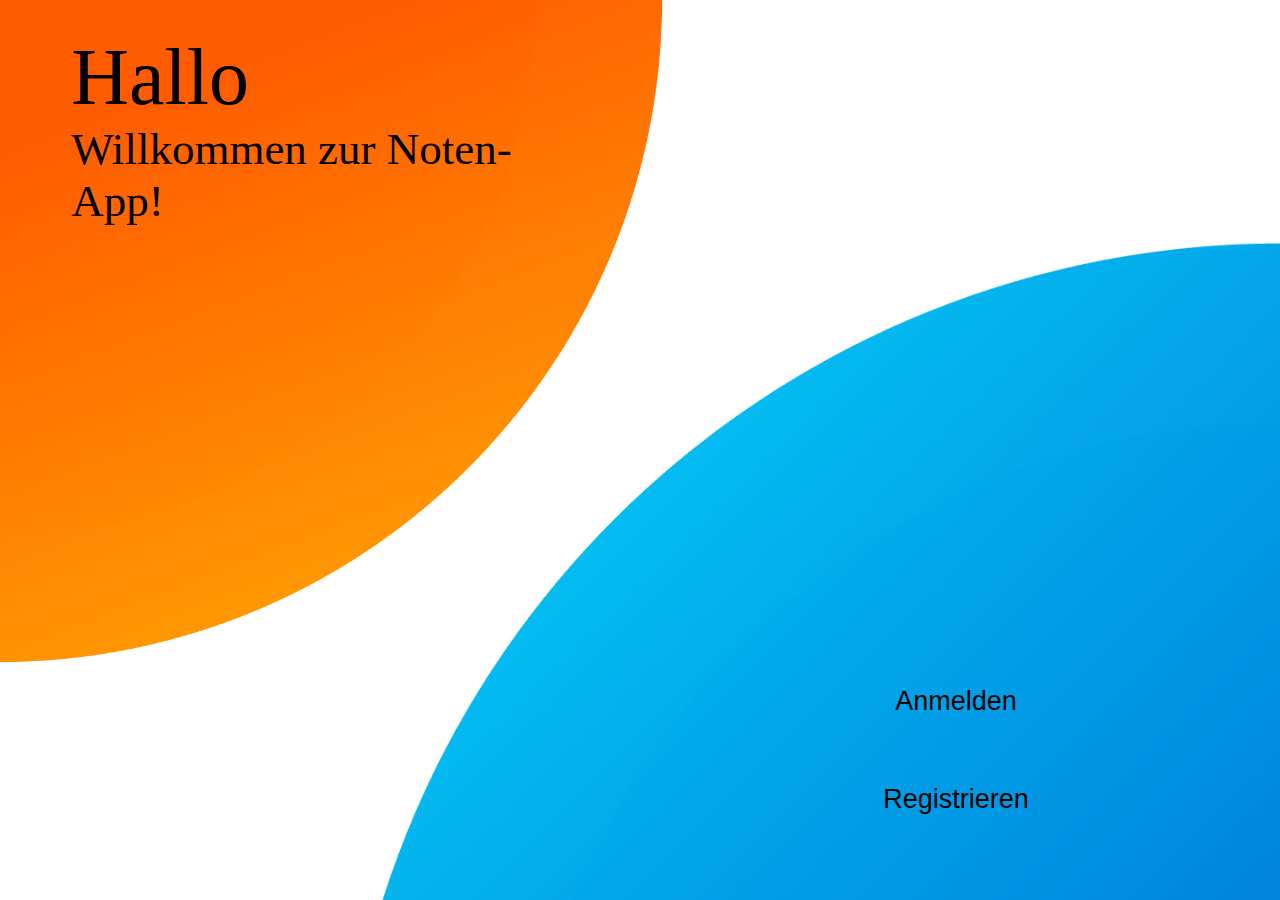
==== account/index.html @ 55807066 "Add account directory index page" ====
<html lang="de">

<head>
    <meta charset="utf-8">
    <meta http-equiv="X-UA-Compatible" content="IE=edge">
    <meta name="viewport" content="width=device-width, initial-scale=1.0">
    <title>NotenApp - Login</title>
    <link rel="icon" type="image/x-icon" href="/res/img/favicon.ico">
    <link rel="apple-touch-icon" href="/res/img/favicon.ico">
    <link rel="stylesheet" href="/res/fontawesome/css/fontawesome.min.css">
    <link rel="stylesheet" href="/res/fontawesome/css/solid.min.css">
    <link rel="stylesheet" href="/res/css/fonts.css">
    <link rel="stylesheet" href="/res/css/main.css">
    <link rel="stylesheet" href="./style.css">
</head>

<body>
    <main>
        <div class="welcome_container">
            <div class="welcome">
                <span id="welcome_title">Hallo</span>
                <p>Willkommen zur Noten-App!</p>
            </div>
        </div>
        <div class="button_container">
            <div class="buttons">
                <button id="button_login" onclick="location.assign('./login/');">Anmelden <i class="fa-solid fa-angle-right"></i></button>
                <button id="button_register">Registrieren <i class="fa-solid fa-angle-right"></i></button>
            </div>
        </div>
    </main>
    <div class="welcome_bg background_img"></div>
    <div class="buttons_bg background_img"></div>
    <script src="/res/js/jquery/jquery-3.6.1.min.js"></script>


</body>

</html>
---- account/style.css ----
main {
    display: grid;
    grid-template-columns: 1fr;
    grid-template-rows: auto min-content;
    gap: 0px 0px;
    grid-auto-flow: row;
    grid-template-areas: "welcome_container" "button_container";
    width: 100%;
    height: 100%;
}

.welcome_container {
    grid-area: welcome_container;
}

.button_container {
    grid-area: button_container;
    position: relative;
}

.welcome {
    margin: 0 auto;
    width: 80%;
}

.welcome * {
    margin: 0;
    padding: 0;
}

#welcome_title {
    font-size: 5rem;
    margin-top: 1.5rem;
    display: block;
}

.welcome p {
    font-size: 5vmin;
}

.button_container {
    bottom: 0;
    padding-bottom: 2.5rem;
    width: 100%;
    z-index: 50;
}


/* 
Background images
*/

.background_img {
    width: 100%;
    background-size: cover;
    z-index: 1;
}

.buttons_bg {
    background-image: url("/res/img/login_bottom.png");
    z-index: 1;
    position: absolute;
    bottom: 0;
    height: 100vw;
    max-height: 75vh;
}

.welcome_bg {
    background-image: url("/res/img/login_topleft.png");
    z-index: 1;
    position: absolute;
    top: 0;
    height: 100vw;
    max-height: 75vh;
}

main * {
    z-index: 50;
}


/* 
The buttons
*/

.buttons button {
    margin: 0.5rem auto;
    display: block;
    width: 80%;
    height: 2.5rem;
    border-radius: 0.25rem;
    border: 0;
    font-size: 1rem;
    cursor: pointer;
    position: relative;
}

.buttons button i {
    position: absolute;
    right: 1rem;
    margin: 0 auto;
}

#button_login {
    background-color: var(--text-color);
}

#button_register {
    background-color: transparent;
    border: 1px solid var(--text-color);
    color: var(--text-color);
}


/* 
Orientation landscape

NOTE: This has been deactivated because this version will only be used on mobile.
*/

@media screen and (orientation: landscape) {
    main {
        grid-template-areas: "welcome_container button_container";
        grid-template-columns: 1fr 1fr;
        grid-template-rows: 1fr;
    }
    .buttons_bg {
        background-image: url("/res/img/login_bottomright.png");
        right: 0;
        width: 75vw;
        height: 100%;
    }
    .buttons button {
        height: 10vmin;
        font-size: 3vmin;
        border-radius: 1vmin;
    }
    .welcome_bg {
        background-image: url("/res/img/login_topleft.png");
        left: 0;
        width: 100vh;
        height: 100vh;
    }
    .buttons {
        width: 100%;
        position: absolute;
        bottom: 2.5rem;
    }
    .welcome>p {
        max-width: 50vh;
    }
}
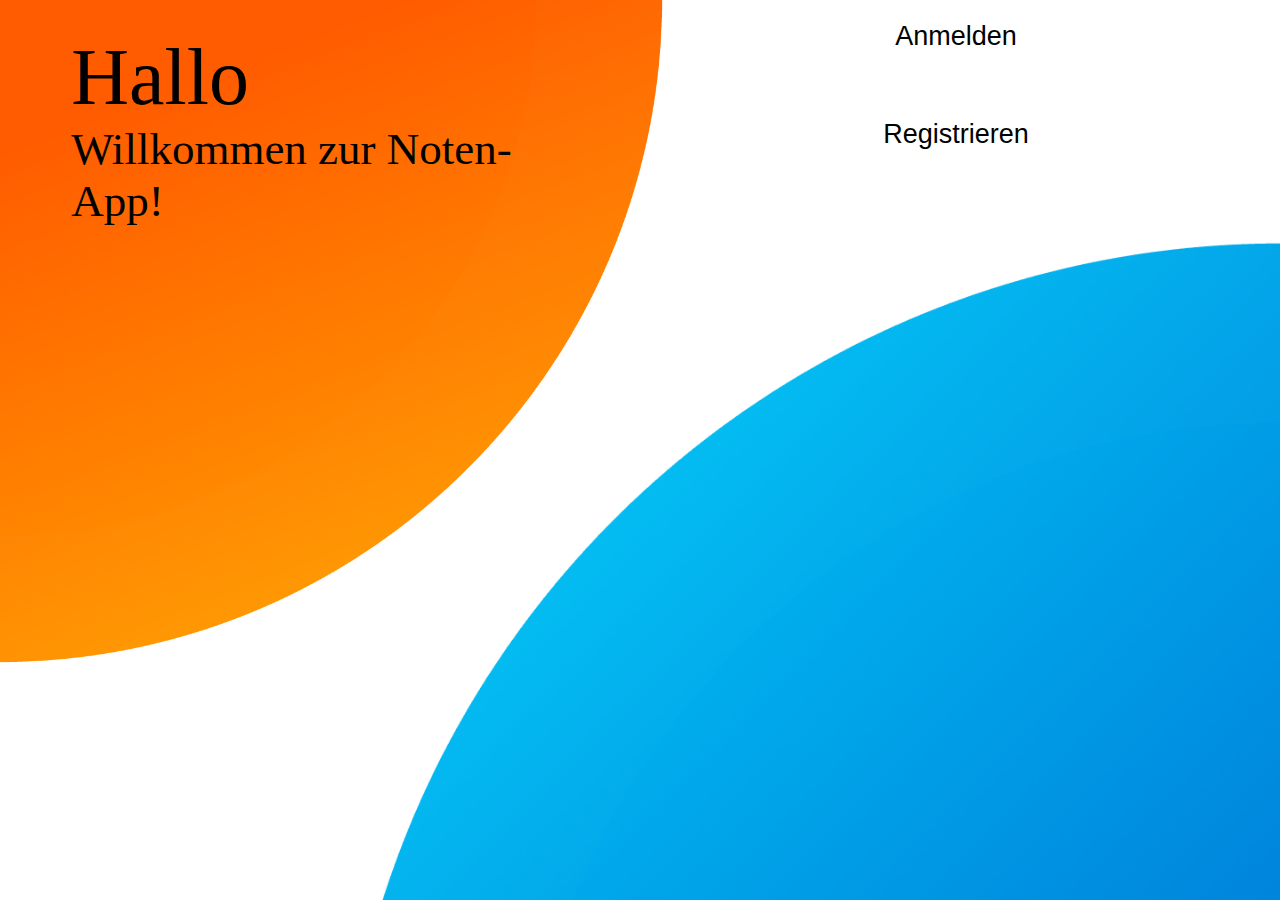
==== commit 34a33241: "Add DOCTYPEs to account pages" ====
--- a/account/index.html
+++ b/account/index.html
@@ -1,17 +1,28 @@
+<!DOCTYPE html>
 <html lang="de">
 
 <head>
     <meta charset="utf-8">
     <meta http-equiv="X-UA-Compatible" content="IE=edge">
     <meta name="viewport" content="width=device-width, initial-scale=1.0">
-    <title>NotenApp - Login</title>
-    <link rel="icon" type="image/x-icon" href="/res/img/favicon.ico">
-    <link rel="apple-touch-icon" href="/res/img/favicon.ico">
+    <title>Account - NotenApp</title>
     <link rel="stylesheet" href="/res/fontawesome/css/fontawesome.min.css">
     <link rel="stylesheet" href="/res/fontawesome/css/solid.min.css">
     <link rel="stylesheet" href="/res/css/fonts.css">
     <link rel="stylesheet" href="/res/css/main.css">
     <link rel="stylesheet" href="./style.css">
+    <link rel="apple-touch-icon" sizes="180x180" href="/res/img/apple-touch-icon.png">
+    <link rel="icon" type="image/png" sizes="32x32" href="/res/img/favicon-32x32.png">
+    <link rel="icon" type="image/png" sizes="16x16" href="/res/img/favicon-16x16.png">
+    <link rel="mask-icon" href="/res/img/safari-pinned-tab.svg" color="#eb660e">
+    <link rel="shortcut icon" href="/res/img/favicon.ico">
+    <meta name="apple-mobile-web-app-title" content="NotenApp">
+    <meta name="application-name" content="NotenApp">
+    <meta name="msapplication-TileColor" content="#282c36">
+    <meta name="msapplication-TileImage" content="/res/img/mstile-144x144.png">
+    <meta name="theme-color" content="#ffffff">
+    <link rel="manifest" href="/app.webmanifest">
+    <meta name="msapplication-config" content="/browserconfig.xml">
 </head>
 
 <body>
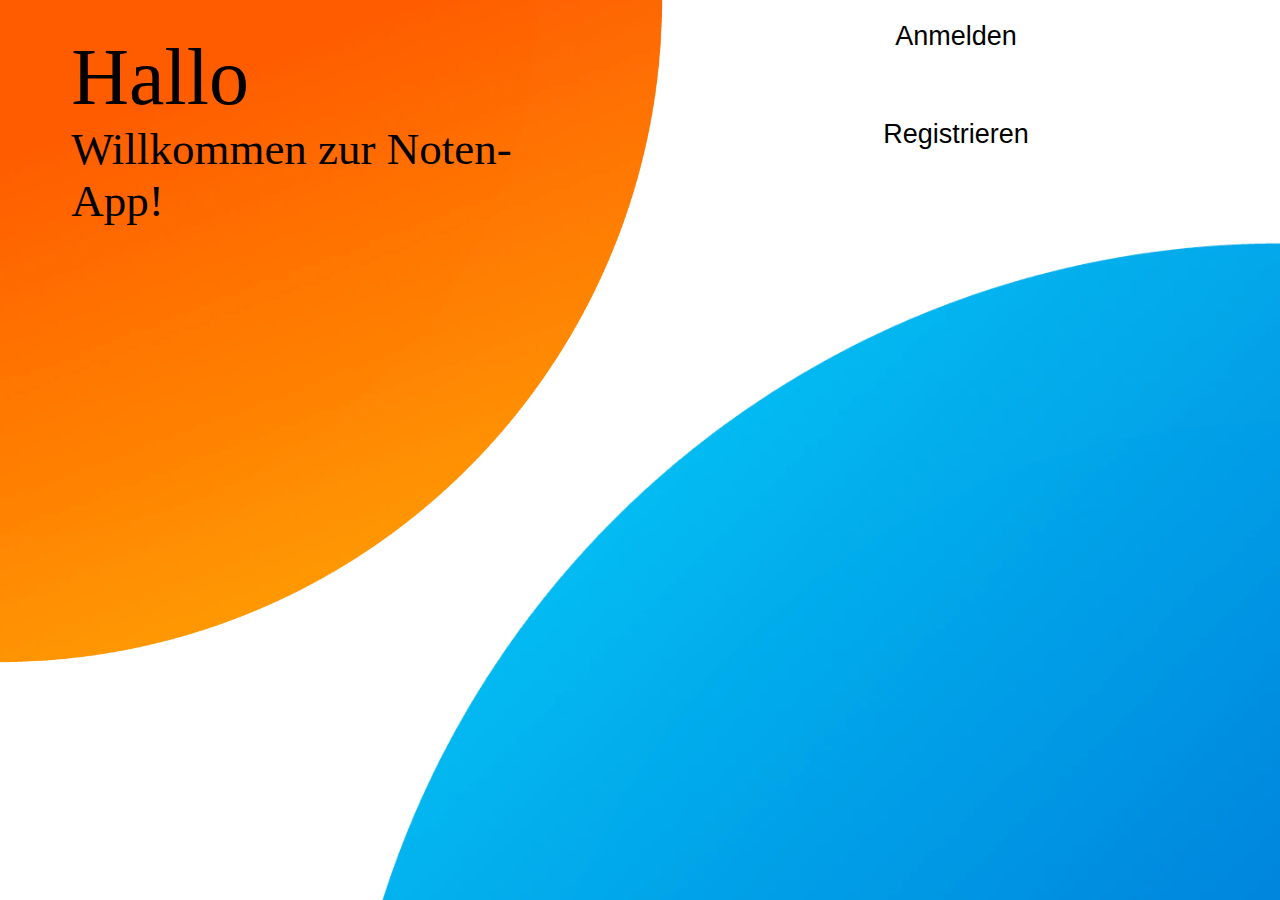
==== commit d4d32f46: "Merge pull request #48 from noten-app/Remove-jQuery-when-unused" ====
--- a/account/index.html
+++ b/account/index.html
@@ -5,6 +5,7 @@
     <meta charset="utf-8">
     <meta http-equiv="X-UA-Compatible" content="IE=edge">
     <meta name="viewport" content="width=device-width, initial-scale=1.0">
+    <meta name="description" content="Welcome to NotenApp">
     <title>Account - NotenApp</title>
     <link rel="stylesheet" href="/res/fontawesome/css/fontawesome.min.css">
     <link rel="stylesheet" href="/res/fontawesome/css/solid.min.css">
@@ -42,9 +43,6 @@
     </main>
     <div class="welcome_bg background_img"></div>
     <div class="buttons_bg background_img"></div>
-    <script src="/res/js/jquery/jquery-3.6.1.min.js"></script>
-
-
 </body>
 
 </html>--- a/account/style.css
+++ b/account/style.css
@@ -57,7 +57,7 @@
 }
 
 .buttons_bg {
-    background-image: url("/res/img/login_bottom.png");
+    background-image: url("/res/img/login_bottom.webp");
     z-index: 1;
     position: absolute;
     bottom: 0;
@@ -66,7 +66,7 @@
 }
 
 .welcome_bg {
-    background-image: url("/res/img/login_topleft.png");
+    background-image: url("/res/img/login_topleft.webp");
     z-index: 1;
     position: absolute;
     top: 0;
@@ -125,7 +125,7 @@
         grid-template-rows: 1fr;
     }
     .buttons_bg {
-        background-image: url("/res/img/login_bottomright.png");
+        background-image: url("/res/img/login_bottomright.webp");
         right: 0;
         width: 75vw;
         height: 100%;
@@ -136,7 +136,7 @@
         border-radius: 1vmin;
     }
     .welcome_bg {
-        background-image: url("/res/img/login_topleft.png");
+        background-image: url("/res/img/login_topleft.webp");
         left: 0;
         width: 100vh;
         height: 100vh;
